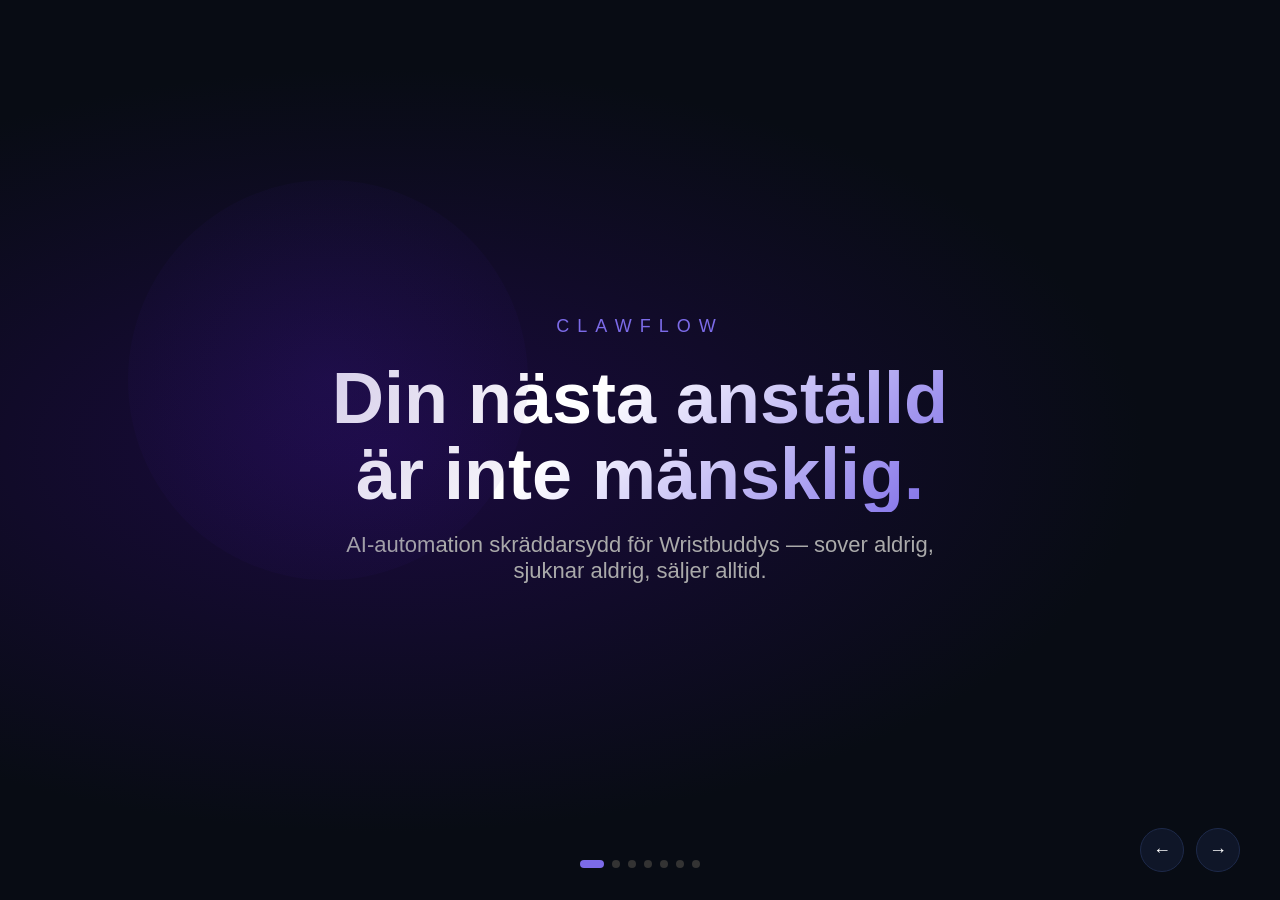
==== pitch-wristbuddys.html @ 082d3a0d "Add Wristbuddys pitch deck" ====
<!DOCTYPE html>
<html lang="sv">
<head>
<meta charset="UTF-8">
<meta name="viewport" content="width=device-width, initial-scale=1.0">
<title>ClawFlow × Wristbuddys</title>
<style>
  * { margin: 0; padding: 0; box-sizing: border-box; }
  
  body {
    font-family: -apple-system, 'Helvetica Neue', sans-serif;
    background: #080c14;
    color: #fff;
    overflow: hidden;
  }

  .slides { width: 100vw; height: 100vh; position: relative; }

  .slide {
    position: absolute;
    width: 100%;
    height: 100%;
    display: flex;
    flex-direction: column;
    justify-content: center;
    align-items: center;
    padding: 60px;
    opacity: 0;
    transform: translateX(60px);
    transition: all 0.5s cubic-bezier(0.4, 0, 0.2, 1);
    pointer-events: none;
  }

  .slide.active {
    opacity: 1;
    transform: translateX(0);
    pointer-events: all;
  }

  .slide.prev {
    opacity: 0;
    transform: translateX(-60px);
  }

  /* SLIDE 1 — HERO */
  .slide-1 { background: radial-gradient(ellipse at 30% 50%, #1a0a3e 0%, #080c14 60%); }
  .logo { font-size: 18px; letter-spacing: 8px; color: #7c6be8; text-transform: uppercase; margin-bottom: 24px; }
  .hero-title { font-size: 72px; font-weight: 800; line-height: 1.05; text-align: center; background: linear-gradient(135deg, #fff 40%, #7c6be8); -webkit-background-clip: text; -webkit-text-fill-color: transparent; margin-bottom: 20px; }
  .hero-sub { font-size: 22px; color: #aaa; text-align: center; max-width: 600px; }
  .glow-dot { width: 400px; height: 400px; background: radial-gradient(#3d1a9a33, transparent); position: absolute; top: 20%; left: 10%; border-radius: 50%; pointer-events: none; }

  /* SLIDE 2 — PROBLEM */
  .slide-2 { background: #080c14; align-items: flex-start; }
  .tag { font-size: 12px; letter-spacing: 4px; color: #7c6be8; text-transform: uppercase; margin-bottom: 16px; }
  .slide-title { font-size: 52px; font-weight: 800; margin-bottom: 40px; max-width: 700px; }
  .stat-grid { display: grid; grid-template-columns: 1fr 1fr; gap: 20px; width: 100%; max-width: 800px; }
  .stat-box { background: #0f1628; border: 1px solid #1e2a4a; border-radius: 16px; padding: 28px; }
  .stat-num { font-size: 48px; font-weight: 900; color: #7c6be8; }
  .stat-label { font-size: 16px; color: #888; margin-top: 6px; }

  /* SLIDE 3 — SOLUTION */
  .slide-3 { background: radial-gradient(ellipse at 70% 30%, #0a1a3e 0%, #080c14 60%); align-items: flex-start; }
  .feature-list { display: flex; flex-direction: column; gap: 16px; width: 100%; max-width: 780px; margin-top: 20px; }
  .feature-item { display: flex; align-items: center; gap: 20px; background: #0f1628; border: 1px solid #1e2a4a; border-radius: 12px; padding: 20px 28px; }
  .feature-icon { font-size: 28px; min-width: 40px; }
  .feature-text h3 { font-size: 18px; font-weight: 700; margin-bottom: 4px; }
  .feature-text p { font-size: 14px; color: #888; }

  /* SLIDE 4 — ROI */
  .slide-4 { background: #080c14; align-items: flex-start; }
  .compare { display: grid; grid-template-columns: 1fr 1fr; gap: 24px; width: 100%; max-width: 800px; margin-top: 20px; }
  .compare-box { border-radius: 20px; padding: 36px; }
  .compare-box.bad { background: #1a0a0a; border: 1px solid #3a1a1a; }
  .compare-box.good { background: #0a1a1a; border: 1px solid #1a3a2a; }
  .compare-label { font-size: 12px; letter-spacing: 3px; text-transform: uppercase; margin-bottom: 16px; }
  .bad .compare-label { color: #cc4444; }
  .good .compare-label { color: #44cc88; }
  .compare-price { font-size: 56px; font-weight: 900; margin-bottom: 8px; }
  .bad .compare-price { color: #cc4444; }
  .good .compare-price { color: #44cc88; }
  .compare-sub { font-size: 14px; color: #888; }
  .compare-features { margin-top: 20px; display: flex; flex-direction: column; gap: 10px; }
  .compare-feature { font-size: 14px; color: #aaa; display: flex; gap: 10px; }

  /* SLIDE 5 — HOW */
  .slide-5 { background: radial-gradient(ellipse at 50% 80%, #0a0a2a 0%, #080c14 60%); }
  .steps { display: flex; gap: 0; width: 100%; max-width: 900px; margin-top: 40px; position: relative; }
  .steps::before { content: ''; position: absolute; top: 40px; left: 80px; right: 80px; height: 2px; background: linear-gradient(90deg, #7c6be8, #44cc88); }
  .step { flex: 1; display: flex; flex-direction: column; align-items: center; text-align: center; gap: 16px; }
  .step-num { width: 80px; height: 80px; border-radius: 50%; background: linear-gradient(135deg, #7c6be8, #44cc88); display: flex; align-items: center; justify-content: center; font-size: 28px; font-weight: 900; position: relative; z-index: 1; }
  .step-title { font-size: 16px; font-weight: 700; }
  .step-desc { font-size: 13px; color: #888; }

  /* SLIDE 6 — PRICING */
  .slide-6 { background: #080c14; }
  .pricing { display: grid; grid-template-columns: 1fr 1fr 1fr; gap: 20px; width: 100%; max-width: 900px; margin-top: 30px; }
  .price-card { border-radius: 20px; padding: 32px; text-align: center; border: 1px solid #1e2a4a; background: #0f1628; }
  .price-card.highlight { border-color: #7c6be8; background: linear-gradient(180deg, #1a1040 0%, #0f1628 100%); transform: scale(1.05); }
  .price-name { font-size: 14px; letter-spacing: 3px; text-transform: uppercase; color: #888; margin-bottom: 16px; }
  .price-card.highlight .price-name { color: #7c6be8; }
  .price-amount { font-size: 42px; font-weight: 900; margin-bottom: 4px; }
  .price-period { font-size: 14px; color: #888; margin-bottom: 24px; }
  .price-features { display: flex; flex-direction: column; gap: 10px; text-align: left; }
  .price-feature { font-size: 13px; color: #aaa; display: flex; gap: 10px; align-items: flex-start; }

  /* SLIDE 7 — CTA */
  .slide-7 { background: radial-gradient(ellipse at 50% 50%, #1a0a3e 0%, #080c14 60%); }
  .cta-title { font-size: 64px; font-weight: 900; text-align: center; background: linear-gradient(135deg, #fff 30%, #7c6be8); -webkit-background-clip: text; -webkit-text-fill-color: transparent; margin-bottom: 20px; }
  .cta-sub { font-size: 20px; color: #aaa; text-align: center; max-width: 500px; margin-bottom: 40px; }
  .cta-btn { background: linear-gradient(135deg, #7c6be8, #5a4bd4); color: white; border: none; padding: 18px 48px; border-radius: 50px; font-size: 18px; font-weight: 700; cursor: pointer; letter-spacing: 1px; }
  .contact-info { margin-top: 32px; display: flex; gap: 40px; }
  .contact-item { text-align: center; }
  .contact-label { font-size: 12px; color: #666; letter-spacing: 2px; text-transform: uppercase; }
  .contact-val { font-size: 16px; color: #aaa; margin-top: 4px; }

  /* NAV */
  .nav { position: fixed; bottom: 32px; left: 50%; transform: translateX(-50%); display: flex; gap: 8px; z-index: 100; }
  .nav-dot { width: 8px; height: 8px; border-radius: 50%; background: #333; cursor: pointer; transition: all 0.3s; }
  .nav-dot.active { background: #7c6be8; width: 24px; border-radius: 4px; }

  .nav-arrows { position: fixed; bottom: 28px; right: 40px; display: flex; gap: 12px; }
  .nav-btn { background: #0f1628; border: 1px solid #1e2a4a; color: #fff; width: 44px; height: 44px; border-radius: 50%; font-size: 18px; cursor: pointer; display: flex; align-items: center; justify-content: center; transition: all 0.2s; }
  .nav-btn:hover { background: #7c6be8; border-color: #7c6be8; }

  .slide-counter { position: fixed; top: 32px; right: 40px; font-size: 13px; color: #444; letter-spacing: 2px; }
  .brand-top { position: fixed; top: 28px; left: 40px; font-size: 14px; letter-spacing: 4px; color: #7c6be8; text-transform: uppercase; }
</style>
</head>
<body>

<div class="brand-top">ClawFlow</div>
<div class="slide-counter" id="counter">01 / 07</div>

<div class="slides" id="slides">

  <!-- SLIDE 1: HERO -->
  <div class="slide slide-1 active">
    <div class="glow-dot"></div>
    <div class="logo">ClawFlow</div>
    <h1 class="hero-title">Din nästa anställd<br>är inte mänsklig.</h1>
    <p class="hero-sub">AI-automation skräddarsydd för Wristbuddys — sover aldrig, sjuknar aldrig, säljer alltid.</p>
  </div>

  <!-- SLIDE 2: PROBLEMET -->
  <div class="slide slide-2">
    <div class="tag">Utmaningen</div>
    <h2 class="slide-title">Wristbuddys växer<br>snabbare än teamet hinner.</h2>
    <div class="stat-grid">
      <div class="stat-box">
        <div class="stat-num">6 500+</div>
        <div class="stat-label">paket/månad — december 2025</div>
      </div>
      <div class="stat-box">
        <div class="stat-num">#1</div>
        <div class="stat-label">Sveriges snabbast växande e-handel 2024 (DI)</div>
      </div>
      <div class="stat-box">
        <div class="stat-num">Global</div>
        <div class="stat-label">Kunder världen över — support på flera språk</div>
      </div>
      <div class="stat-box">
        <div class="stat-num">20+</div>
        <div class="stat-label">nya produktlinjer lanserade 2025</div>
      </div>
    </div>
  </div>

  <!-- SLIDE 3: LÖSNINGEN -->
  <div class="slide slide-3">
    <div class="tag">Lösningen</div>
    <h2 class="slide-title">En AI-anställd som<br>hanterar det repetitiva.</h2>
    <div class="feature-list">
      <div class="feature-item">
        <div class="feature-icon">📧</div>
        <div class="feature-text">
          <h3>Kundtjänst på autopilot</h3>
          <p>Svarar på orderförfrågningar, leveransstatus och reklamationer — på engelska, svenska, tyska.</p>
        </div>
      </div>
      <div class="feature-item">
        <div class="feature-icon">📦</div>
        <div class="feature-text">
          <h3>Order- & returhantering</h3>
          <p>Automatisk orderstatus, returinstruktioner och uppföljningar utan mänsklig inblandning.</p>
        </div>
      </div>
      <div class="feature-item">
        <div class="feature-icon">📱</div>
        <div class="feature-text">
          <h3>Social media & content</h3>
          <p>Dagliga produktinlägg, respondering på kommentarer och engagemang med klockentusiaster.</p>
        </div>
      </div>
      <div class="feature-item">
        <div class="feature-icon">🎯</div>
        <div class="feature-text">
          <h3>Lead-nurturing</h3>
          <p>Identifierar och engagerar potentiella kunder automatiskt via email och sociala medier.</p>
        </div>
      </div>
    </div>
  </div>

  <!-- SLIDE 4: ROI -->
  <div class="slide slide-4">
    <div class="tag">Affärsvärdet</div>
    <h2 class="slide-title">En heltidsanställd<br>vs en AI-anställd.</h2>
    <div class="compare">
      <div class="compare-box bad">
        <div class="compare-label">Traditionell anställd</div>
        <div class="compare-price">500k</div>
        <div class="compare-sub">kr / år (inkl. sociala avgifter)</div>
        <div class="compare-features">
          <div class="compare-feature">❌ Jobbar 8h/dag</div>
          <div class="compare-feature">❌ Sjukdagar & semester</div>
          <div class="compare-feature">❌ Onboarding 3-6 månader</div>
          <div class="compare-feature">❌ Skalbar? Nej.</div>
        </div>
      </div>
      <div class="compare-box good">
        <div class="compare-label">ClawFlow AI-agent</div>
        <div class="compare-price">95k</div>
        <div class="compare-sub">kr / år (Growth-plan)</div>
        <div class="compare-features">
          <div class="compare-feature">✅ Jobbar 24/7/365</div>
          <div class="compare-feature">✅ Aldrig sjuk eller ledig</div>
          <div class="compare-feature">✅ Live på 1 vecka</div>
          <div class="compare-feature">✅ Skalar med er tillväxt</div>
        </div>
      </div>
    </div>
  </div>

  <!-- SLIDE 5: HOW IT WORKS -->
  <div class="slide slide-5">
    <div class="tag">Så här fungerar det</div>
    <h2 class="slide-title" style="text-align:center">Från idé till live<br>på 7 dagar.</h2>
    <div class="steps">
      <div class="step">
        <div class="step-num">1</div>
        <div class="step-title">AI Automation Audit</div>
        <div class="step-desc">Vi kartlägger era processer och hittar automationsmöjligheter.</div>
      </div>
      <div class="step">
        <div class="step-num">2</div>
        <div class="step-title">Integration & setup</div>
        <div class="step-desc">Vi kopplar AI-agenten till era system — email, webshop, sociala medier.</div>
      </div>
      <div class="step">
        <div class="step-num">3</div>
        <div class="step-title">Live & skalning</div>
        <div class="step-desc">Agenten körs igång. Vi finjusterar och lägger till fler automatiseringar.</div>
      </div>
    </div>
  </div>

  <!-- SLIDE 6: PRICING -->
  <div class="slide slide-6">
    <div class="tag">Priser</div>
    <h2 class="slide-title" style="text-align:center">Enkel & transparent prissättning.</h2>
    <div class="pricing">
      <div class="price-card">
        <div class="price-name">Starter</div>
        <div class="price-amount">4 900</div>
        <div class="price-period">kr / månad</div>
        <div class="price-features">
          <div class="price-feature">✓ 1 AI-agent</div>
          <div class="price-feature">✓ 2-3 integrationer</div>
          <div class="price-feature">✓ Email & chat-support</div>
          <div class="price-feature">✓ 6 mån. bindningstid</div>
        </div>
      </div>
      <div class="price-card highlight">
        <div class="price-name">Growth ★</div>
        <div class="price-amount">7 900</div>
        <div class="price-period">kr / månad</div>
        <div class="price-features">
          <div class="price-feature">✓ 1 AI-agent (full)</div>
          <div class="price-feature">✓ Obegränsade integr.</div>
          <div class="price-feature">✓ Prioritetssupport</div>
          <div class="price-feature">✓ Månatlig genomgång</div>
        </div>
      </div>
      <div class="price-card">
        <div class="price-name">Scale</div>
        <div class="price-amount">+3 000</div>
        <div class="price-period">kr / extra agent</div>
        <div class="price-features">
          <div class="price-feature">✓ Fler AI-agenter</div>
          <div class="price-feature">✓ Parallella processer</div>
          <div class="price-feature">✓ Dedikerad manager</div>
          <div class="price-feature">✓ Custom automation</div>
        </div>
      </div>
    </div>
    <p style="margin-top:20px;font-size:14px;color:#555">Engångsavgift installation: 2 900 kr</p>
  </div>

  <!-- SLIDE 7: CTA -->
  <div class="slide slide-7">
    <h2 class="cta-title">Nästa steg?</h2>
    <p class="cta-sub">Låt oss göra en gratis AI Automation Audit för Wristbuddys — vi identifierar exakt vad som kan automatiseras.</p>
    <button class="cta-btn">Boka gratis audit →</button>
    <div class="contact-info">
      <div class="contact-item">
        <div class="contact-label">Email</div>
        <div class="contact-val">anton@clawflow.se</div>
      </div>
      <div class="contact-item">
        <div class="contact-label">Webb</div>
        <div class="contact-val">clawflow.se</div>
      </div>
    </div>
  </div>

</div>

<!-- NAV -->
<div class="nav" id="nav"></div>
<div class="nav-arrows">
  <button class="nav-btn" onclick="prev()">←</button>
  <button class="nav-btn" onclick="next()">→</button>
</div>

<script>
  let current = 0;
  const total = 7;
  const slides = document.querySelectorAll('.slide');
  const nav = document.getElementById('nav');
  const counter = document.getElementById('counter');

  // Create dots
  for (let i = 0; i < total; i++) {
    const dot = document.createElement('div');
    dot.className = 'nav-dot' + (i === 0 ? ' active' : '');
    dot.onclick = () => goTo(i);
    nav.appendChild(dot);
  }

  function goTo(n) {
    slides[current].classList.remove('active');
    slides[current].classList.add('prev');
    setTimeout(() => slides[current < n ? current : current].classList.remove('prev'), 500);
    
    if (n > current) {
      slides[current].classList.add('prev');
    }
    
    document.querySelectorAll('.nav-dot')[current].classList.remove('active');
    current = n;
    slides[current].classList.remove('prev');
    slides[current].classList.add('active');
    document.querySelectorAll('.nav-dot')[current].classList.add('active');
    counter.textContent = String(current + 1).padStart(2, '0') + ' / ' + String(total).padStart(2, '0');
  }

  function next() { if (current < total - 1) goTo(current + 1); }
  function prev() { if (current > 0) goTo(current - 1); }

  document.addEventListener('keydown', e => {
    if (e.key === 'ArrowRight' || e.key === ' ') next();
    if (e.key === 'ArrowLeft') prev();
  });
</script>

</body>
</html>
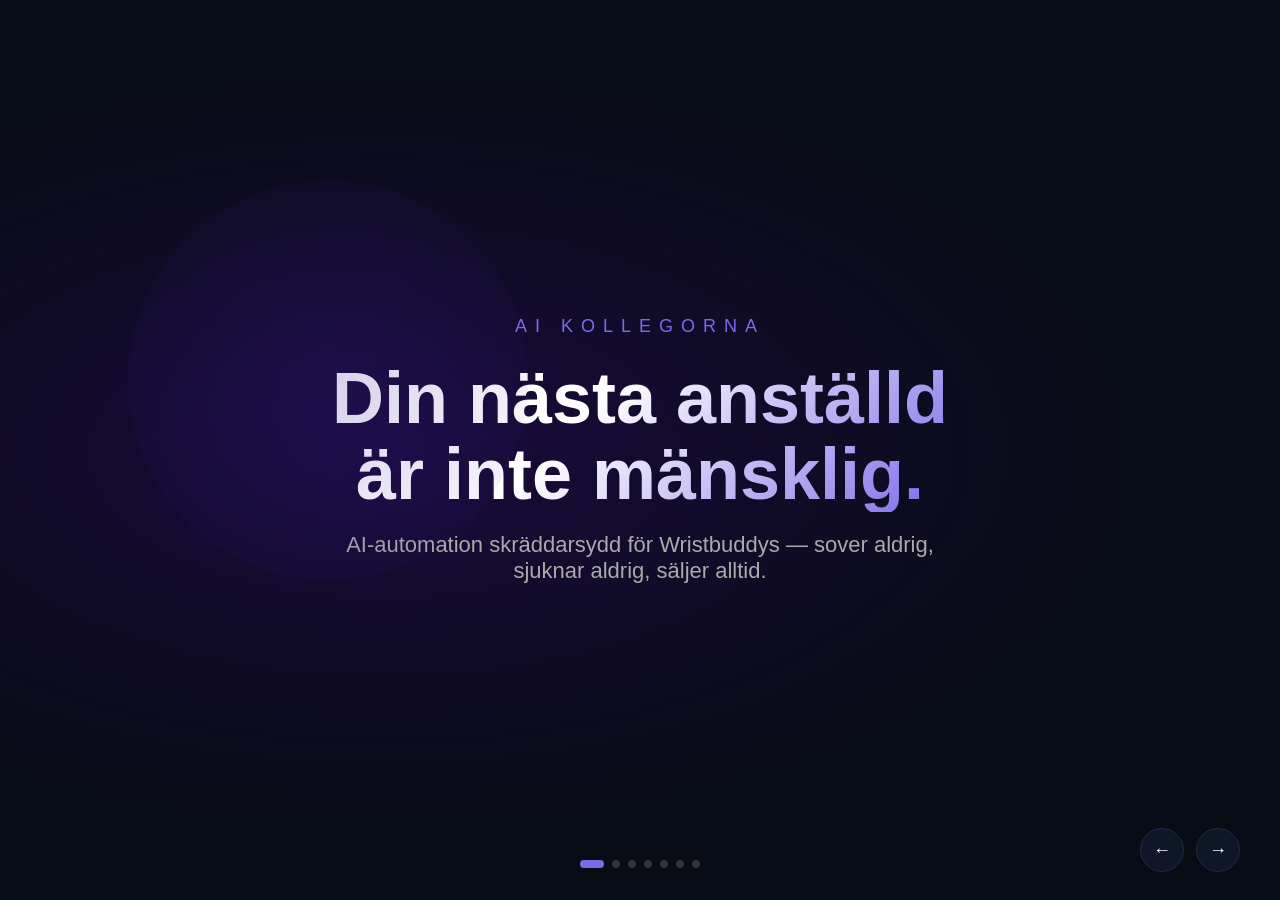
==== commit 4d382c72: "Rebrand: AI Kollegorna + Oriiion light theme - ClawFlow → AI Kollegorna across all HTML files - Upda" ====
--- a/pitch-wristbuddys.html
+++ b/pitch-wristbuddys.html
@@ -3,7 +3,7 @@
 <head>
 <meta charset="UTF-8">
 <meta name="viewport" content="width=device-width, initial-scale=1.0">
-<title>ClawFlow × Wristbuddys</title>
+<title>AI Kollegorna × Wristbuddys</title>
 <style>
   * { margin: 0; padding: 0; box-sizing: border-box; }
   
@@ -128,7 +128,7 @@
 </head>
 <body>
 
-<div class="brand-top">ClawFlow</div>
+<div class="brand-top">AI Kollegorna</div>
 <div class="slide-counter" id="counter">01 / 07</div>
 
 <div class="slides" id="slides">
@@ -136,7 +136,7 @@
   <!-- SLIDE 1: HERO -->
   <div class="slide slide-1 active">
     <div class="glow-dot"></div>
-    <div class="logo">ClawFlow</div>
+    <div class="logo">AI Kollegorna</div>
     <h1 class="hero-title">Din nästa anställd<br>är inte mänsklig.</h1>
     <p class="hero-sub">AI-automation skräddarsydd för Wristbuddys — sover aldrig, sjuknar aldrig, säljer alltid.</p>
   </div>
@@ -218,7 +218,7 @@
         </div>
       </div>
       <div class="compare-box good">
-        <div class="compare-label">ClawFlow AI-agent</div>
+        <div class="compare-label">AI Kollegorna AI-agent</div>
         <div class="compare-price">95k</div>
         <div class="compare-sub">kr / år (Growth-plan)</div>
         <div class="compare-features">
@@ -304,11 +304,11 @@
     <div class="contact-info">
       <div class="contact-item">
         <div class="contact-label">Email</div>
-        <div class="contact-val">anton@clawflow.se</div>
+        <div class="contact-val">hej@aikollegorna.se</div>
       </div>
       <div class="contact-item">
         <div class="contact-label">Webb</div>
-        <div class="contact-val">clawflow.se</div>
+        <div class="contact-val">aikollegorna.se</div>
       </div>
     </div>
   </div>
